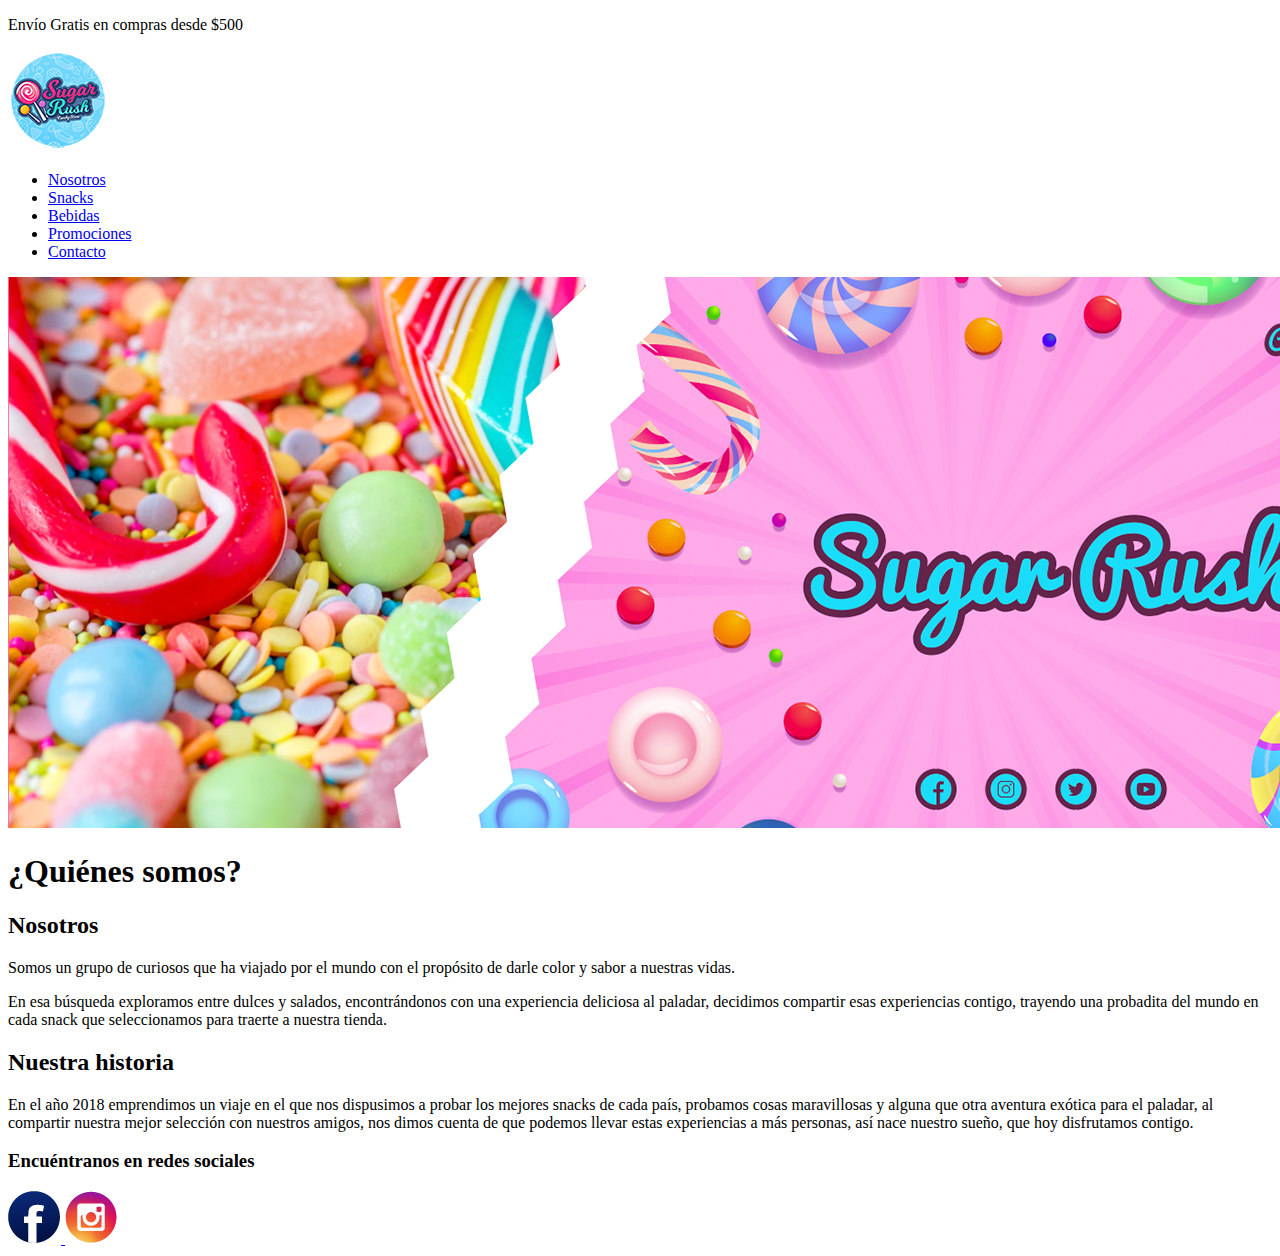
==== views/nosotros.html @ 6bffed7a "subida views" ====
<!DOCTYPE html>
<html lang="en">
<head>
	<meta charset="UTF-8">
	<meta name="viewport" content="width=device-width, initial-scale=1.0">
	<title>Sugar Rush Store - Snacks Americanos en México</title>
	<link rel="shortcut icon" href="../img/favicon.png">		
	<link rel="stylesheet" href="../css/style.css">
</head>
<body>
	<div class ="encabezado__box--white"><p>Envío Gratis en compras desde $500</p>
    </div>
    <nav class="botonera" id="mainNav">
		<a href="../index.html">
			<img src="../img/logo_sugar.png" alt="logo de Sugar Rush Store">
	    </a>	
	    <ul>
	    	<li>
	    		<a href="../views/nosotros.html">Nosotros</a>
	    	</li>
	    	<li>
	    		<a href="../views/snacks.html">Snacks</a>
	    	</li>
	    	<li>
	    		<a href="../views/bebidas.html">Bebidas</a>
	    	</li>
	    	<li>
	    		<a href=".../views/promociones.html">Promociones</a>
	    	</li>		
	    	<li>
	    		<a href="../views/contacto.html">Contacto</a>
	    	</li>	

	    </ul>
    </nav>

	<!-- ends nav -->
	 <header class="encabezado__img--fluid">
	 		<img src="../img/nosotros.png" alt="Imagenes de dulces" class="encabezado__img--fluid"> 
	 		<h1 class="textCenter">¿Quiénes somos?</h1>

	 </header>

	 	<!-- inicia contenido principal -->
<main>
	 		<section>
	 			<article class="bgLight nosotros__articulo">
	 				<h2 class="textCenter nosotros__titulo--xl">Nosotros</h2>
	 				<p class= "textCenter">Somos un grupo de <span class= textAlert>curiosos </span>que ha viajado por el mundo con el propósito de  darle color y <span class= textAlert> sabor </span> a nuestras vidas.</p>
	 				<p class= "textCenter">
	 					En esa búsqueda exploramos entre dulces y salados, encontrándonos con una experiencia deliciosa al paladar, decidimos compartir esas experiencias contigo, trayendo una probadita del mundo en cada snack que seleccionamos para traerte a nuestra tienda.</p>
	 				</article>
	 				<article class="bgDark nosotros__articulo">
	 				<h2 class="textCenter nosotros__titulo--xl">Nuestra historia</h2>
	 				<p class="textCenter">En el año 2018 emprendimos un viaje en el que nos dispusimos a probar los mejores snacks de cada país, probamos cosas maravillosas y alguna que otra aventura exótica para el paladar, al compartir nuestra mejor selección con nuestros amigos, nos dimos cuenta de que podemos llevar estas experiencias a más personas, así nace nuestro sueño, que hoy disfrutamos contigo.
	 				</p>
	 				</article>		

	 		</section>
	 			<!-- ends form -->
	 				<section></section>
	 			<!-- ends map -->

</main>
<footer class="pie">
	 		<h3 class="pie__titulo--md">Encuéntranos en redes sociales</h3>
	 		<a href="https://www.facebook.com" target="blank">
	 			<img src="../img/logo_facebook.png" alt="Siguenos en Facebook" class="pie__titulo--sm">
	 		</a>	
	 		<a href="https://instagram.com" target="self">
	 			<img src="../img/logo_insta.png" alt="Siguenos en instagram" class="pie__titulo--sm">
	 		</a>
</footer>
	 		<!-- ends footer -->
</body>
</html>
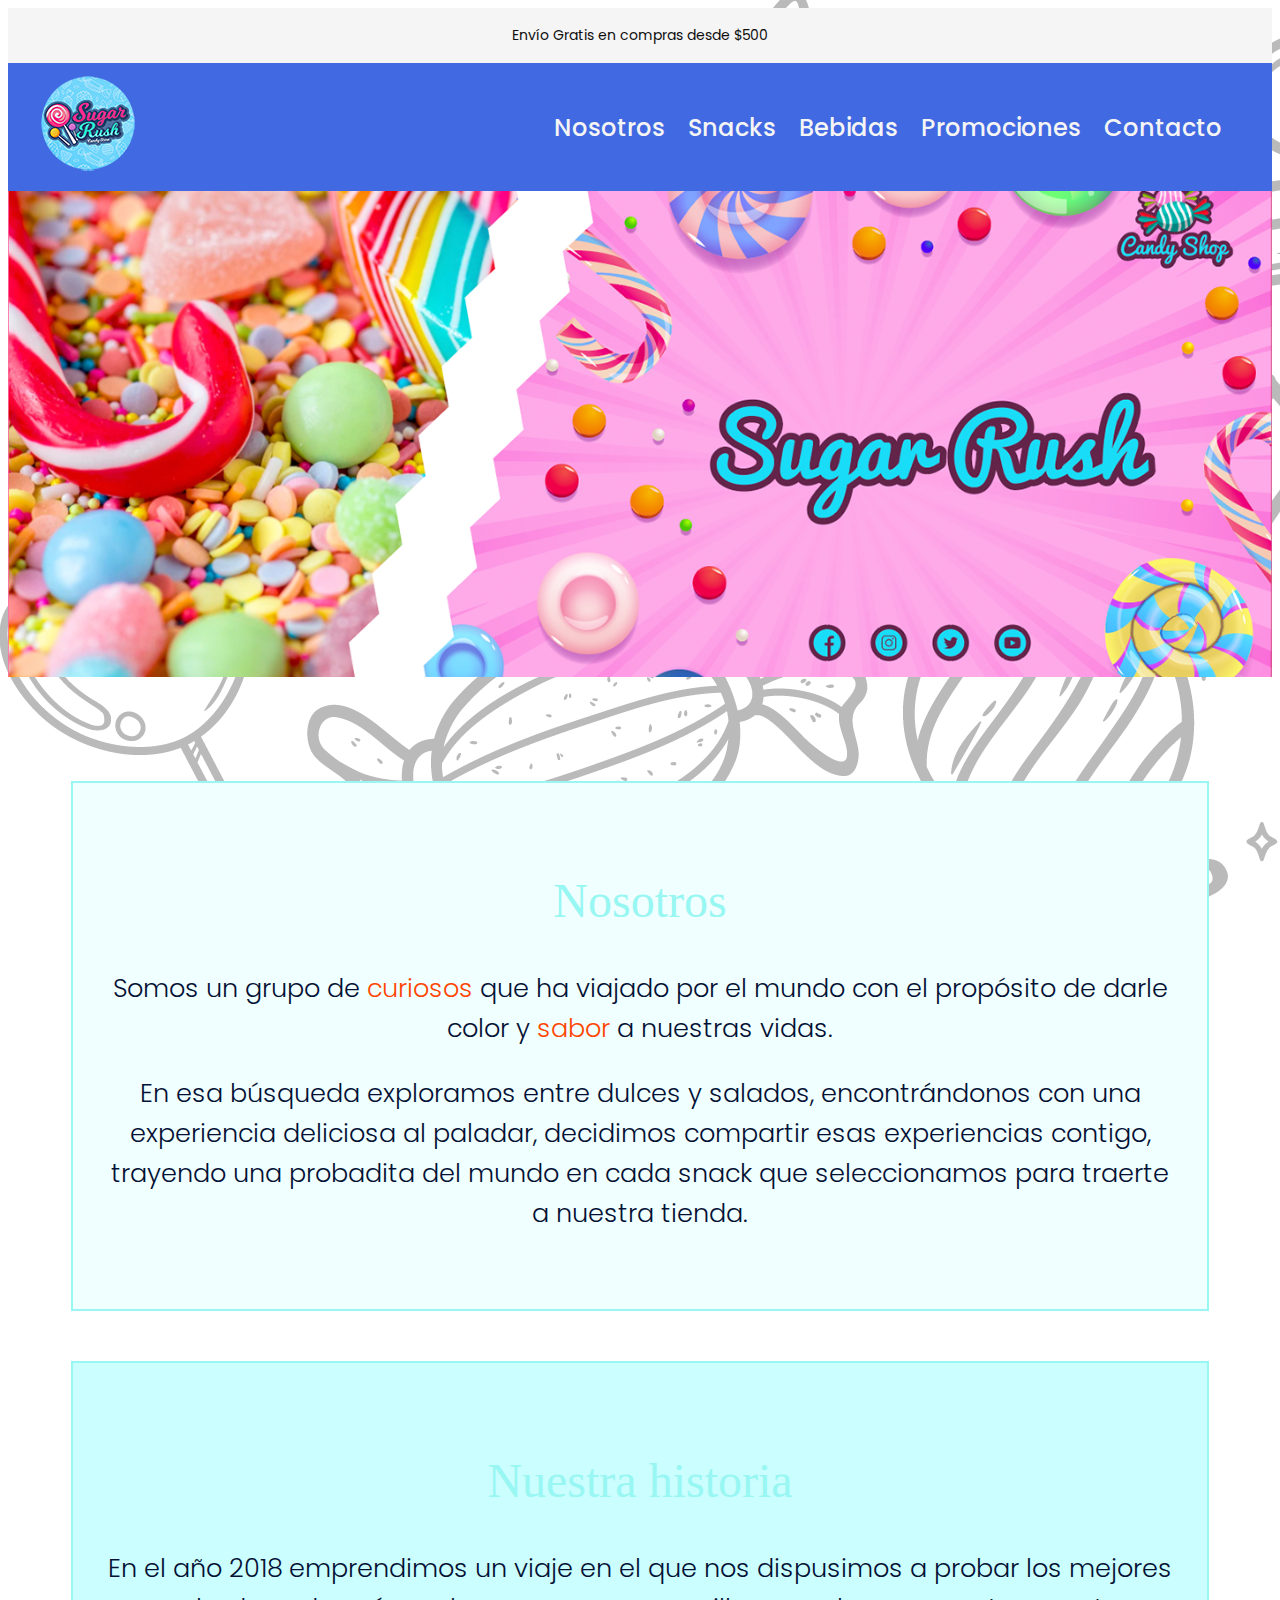
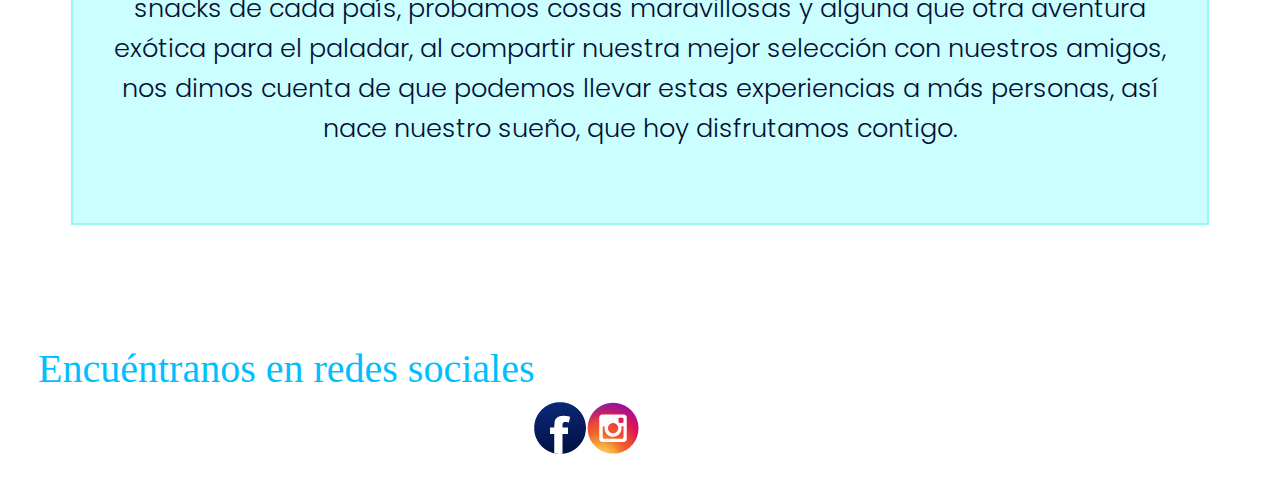
==== commit b7c39e51: "animacion boton enviar" ====
--- a/views/nosotros.html
+++ b/views/nosotros.html
@@ -37,7 +37,7 @@
 	<!-- ends nav -->
 	 <header class="encabezado__img--fluid">
 	 		<img src="../img/nosotros.png" alt="Imagenes de dulces" class="encabezado__img--fluid"> 
-	 		<h1 class="textCenter">¿Quiénes somos?</h1>
+	 	
 
 	 </header>
 
--- a/css/style.css
+++ b/css/style.css
@@ -0,0 +1,494 @@
+@import url('https://fonts.googleapis.com/css2?family=Poppins:wght@200;300;500&display=swap');
+
+/*reset*/
+*{
+	font-family: 'Poppins', sans-serif;}	
+	padding
+}
+html{
+	font-size: 62.5%;
+}
+h1{
+	color: #ed458d;
+	font-size: 4rem;
+	font-weight: 500;
+}
+
+h2{
+	color: #98f7f2;
+	font-size: 3rem;
+	font-weight: 400;
+}
+h3{
+	color: #ed458d;
+	font-size: 2rem;
+	font-weight: 300;
+}
+
+h1,
+h2,
+h3{
+font-family: ‘Kanit’ sans-serif;
+
+}
+
+body{
+	background-image: url(../img/background.png);
+	background-repeat: repeat;
+	background-attachment: fixed;
+}
+
+
+
+section article p{
+	color:  rgb(4, 17, 53);
+    font-family: 'Poppins', sans-serif;
+    font-size: 1.6rem;
+    line-height: 2.5rem;
+	font-weight: 300;}
+
+nav {
+	background-color: floralwhite;
+	padding: 4px 30px;
+	position: sticky;
+	top: 0px;
+	padding: 10px 30px;
+}
+	nav ul {
+		display: inline-block;
+
+		
+	}
+		nav ul li{
+		list-style: none;
+		display: inline-block;
+		margin: 0px 3px;
+		}
+			nav ul li a {
+			color: whitesmoke;
+			text-decoration: none;
+			font-family: 'Poppins', sans-serif;
+			font-size: 1.5rem;
+			font-weight: 500;}
+/*Contenedor contacto*/ APLICACION DE GRID
+
+.contactForm{  
+  width: 460px; 
+  height: auto;
+  margin: 80px auto;
+  border-radius: 10px;  
+  padding-top: 30px;
+  padding-bottom: 20px;  
+  background-color: #fbfbfb; 
+  padding-left: 30px; 
+}
+.contactForm .mapa{
+	display: grid;
+    grid-template-rows: 100%;
+    grid-template-columns: 35% 35% 30%;
+    grid-template-areas: 
+    "contacto contacto mapa"
+
+}
+.mapa {
+	display: flex;
+	align-items: stretch;
+}
+
+input{
+  background-color: #fbfbfb; 
+  width: 408px; 
+  height: 40px; 
+  border-radius: 5px;  
+  border-style: solid; 
+  border-width: 1px; 
+  border-color: #ed458d; 
+  margin-top: 10px;  
+  padding-left: 10px;
+  margin-bottom: 20px; 
+}
+
+
+textarea{
+  background-color: #fbfbfb; 
+  width: 405px; 
+  height: 150px; 
+  border-radius: 5px;  
+  border-style: solid; 
+  border-width: 1px; 
+  border-color: #ed458d; 
+  margin-top: 10px;  
+  padding-left: 10px;
+  margin-bottom: 20px; 
+  padding-top: 15px; 
+}
+
+
+label{
+  display: block; 
+  float: center;  
+}
+
+
+button{
+  height: 45px; 
+  padding-left: 5px;
+  padding-right: 5px;   
+  margin-bottom: 20px; 
+  margin-top: 10px;   
+  text-transform: uppercase;
+  background-color:#ed458d; 
+  border-color: #ed458d; 
+  border-style: solid; 
+  border-radius: 10px;  
+  width: 420px;   
+  cursor: pointer;
+}
+
+
+button p{
+  color: #fff; 
+}
+
+
+span{
+  color: #ed458d; 
+}
+
+
+.aviso{
+  font-size: 13px;  
+  color: #0e0e0e;  
+}
+
+
+h3{
+  font-size: 40px; 
+  padding-bottom: 30px;
+  color: #ed458d;   
+}
+
+
+p{
+  font-size: 14px; 
+  color: #0e0e0e; 
+}
+.formulario input:focus{
+  outline:0;
+  border: 1px solid royalblue;
+}
+
+
+.formulario textarea:focus{
+  outline:0;
+  border: 1px solid royalblue;
+}
+
+
+/*camelCase*/
+.textAlert {
+	color: orangered;
+}
+.textSuccess{
+	color: royalblue;
+}
+.textBold {
+ 	font-weight: 500;}
+.textRegular {
+	font-weight: 400;
+}
+.textLight {
+	font-weight: 300;
+}
+.textCenter {
+	text-align: center;
+}
+.textLeft {
+	text-align: left;
+}
+.textRight {
+	text-align: right;
+}
+.bgDark{
+	background-color: #CAFEFF;
+}
+.bgLight{
+	background-color: #F0FFFF;
+}
+
+.btnX1{
+	width: 50%;
+	height: 30px;
+	background-color: white;
+	color: violet;
+	text-align: center;
+	text-decoration: none;
+	border-radius: 5px;
+	margin-left: 50px;
+	font-size: 2rem;
+	display: flex;
+	justify-content: center;
+	align-items: center;
+}
+
+.botonera {
+	background-color:  royalblue;
+	position: sticky;
+	top: 0;
+	padding: 10px 30px;
+	display: flex;
+	flex-direction: row;
+	justify-content: space-between;
+	align-items: center;
+	z-index: 100; 
+}
+.botonera ul {
+	display: flex;
+}
+
+.botonera ul li {
+	list-style: none;
+	margin-right: 20px ;
+}
+
+
+.botonera img{
+	margin-bottom: 0;
+}
+/*Box model*/
+.nosotros__articulo{
+	 width:  90%;
+	 height: 20%;
+	 margin: 50px auto;
+	 padding:50px 30px; 
+	 border: double 2px #98f7f2;
+     overflow-x: hidden;
+     overflow-y: auto;
+     box-sizing: border-box;
+}
+
+
+/*Clases Bem*/
+.encabezado__box--white {
+	text-align: center;
+	background-color: whitesmoke;
+	padding: 3px 0px;
+    width: 100%;
+    position: sticky;
+    top: 0;
+}
+.encabezado__img--fluid{
+	width: 100%;
+}
+
+.novedades__titulo--xxl{
+	width: 4rem;
+}
+
+.novedades__titulo--xl {
+	font-size: 3rem;
+}
+.novedades__titulo--md{
+	font-size: 2rem;
+	margin-bottom: 30px;
+}
+
+.novedades__articulo{
+	width: 98%;
+	height: auto;
+	overflow: hidden;
+	padding: 20px 30px;
+	border: solid #CAFEFF 2px; 
+	margin: 20px auto;
+
+}
+.pie{
+	padding: 30px;
+	display: flex;
+	flex-direction: row;
+	align-items: flex-end;
+	text-align: center;
+}
+.pie a{
+	text-decoration: none;
+}
+.pie__icon--sm{
+	width: 0%;
+}
+.pie__titulo--md{
+	font-size: 1 rem;
+	color: deepskyblue;
+
+}
+
+/*Promoción*/
+
+#productos h1,
+#productos h2{
+	text-transform: uppercase;
+	font-size: 3rem;
+	text-align: center;
+	padding: 20px 0;
+	font-family: Poppins, sans-serif;
+	margin: 20px 0px;
+
+
+}
+#productos .galeria{
+	margin: 10px;
+	display: flex;
+	flex-direction: row;
+	flex-wrap: wrap;
+	justify-content: space-evenly;
+	background-color: white;
+
+}
+#productos .galeria figure{
+	text-align: center;
+    width: 30%;
+}
+
+#productos .galeria figcaption{
+	font-size: 2.5rem;
+	color: #ed458d;
+	padding: 10px 0px;
+	background-color: floralwhite;
+}
+#productos .galeria p.price{
+	color: slategray;
+	padding-bottom: 10px;
+	background-color: white;
+}
+
+/*PRODUCTOS DESTACADOS*/
+#productos .destacados article{
+	background-color: orange;
+	display: flex;
+	align-items: center;
+}
+
+/* TIENDA ONLINE*/
+.secondNav{
+	background-color: white;
+	color: slategray;
+	padding: 10px;
+	font-size: 1.3rem;
+	line-height: 1.6rem;
+	margin-left: 12px;
+
+}
+	.secondNav img{ 
+		widht: 80% ;
+	}
+
+.contenedor {
+	display: flex;
+	flex-direction: column;
+	justify-content: space-between;
+}
+
+/*	grid-template-columns: 20% 70% 10%;
+	grid-template-rows: repeat(3, auto);
+    grid-template-areas:
+    "nav nav nav"
+    "header header header"
+    "filtros productos productos"
+    "footer footer footer";
+
+}
+
+
+#mainNav{
+	grid-area: nav;
+}
+
+#header{
+	grid-area: header;
+}
+#filtros{
+	grid-area: filtros;
+}
+#productos{
+	grid-area: productos;
+}
+#footer{
+	grid-area: footer;
+}*/
+
+/*Media queries snacks*/
+
+@media only screen and (min-width: 1024px)
+
+#productos .galeria {
+	flex-direction: row;
+	justify-content: space-between;
+}
+
+#productos .galeria figure{
+ width: 30%; 
+
+}
+
+#encabezado h1,
+#encabezado h2{
+	text-transform: uppercase;
+	font-size: 3rem;
+	text-align: center;
+	padding: 20px 0;
+	font-family: Poppins, sans-serif;
+	margin: 20px 0px;
+
+
+}
+#nosotros .biografia{
+	margin: 10px;
+	display: flex;
+	flex-direction: row;
+	flex-wrap: wrap;
+	justify-content: space-evenly;
+	background-color: white;
+
+}
+#productos .biografia article{
+    align-items: flex-end;
+  }
+
+/*=========ANIMACIONES========*/
+@keyframes headerAnimation {
+	0% {background-image: url(../img/head.png)}
+	25%{background-image: url(../img/head1.jpg)}
+	50%{background-image: url(../img/head2.jpg)}
+	75% {background-image: url(../img/head3.jpg)}
+	100%{background-image: url(../img/head4.jpg)}
+}
+header{
+	height: 60vh;
+	animation-name: headerAnimation;
+	animation-duration: 8s;
+	animation-iteration-count: infinite;
+	background-size: cover;
+	animation-timing-function: all;
+
+}
+ a{
+
+ 	transition font-size: 2s;
+ 	transition color: 2s;
+ }
+
+ a:hover{
+ 	color: floralwhite;
+ 	font-size: 1.7rem;
+
+
+ }
+
+ input{
+ 	transition background-color: 2s; 
+    
+ }
+input:hover{
+	background: rgb(63,94,251);
+    background: radial-gradient(circle, rgba(63,94,251,1) 0%, rgba(255,44,87,1) 100%);
+
+}